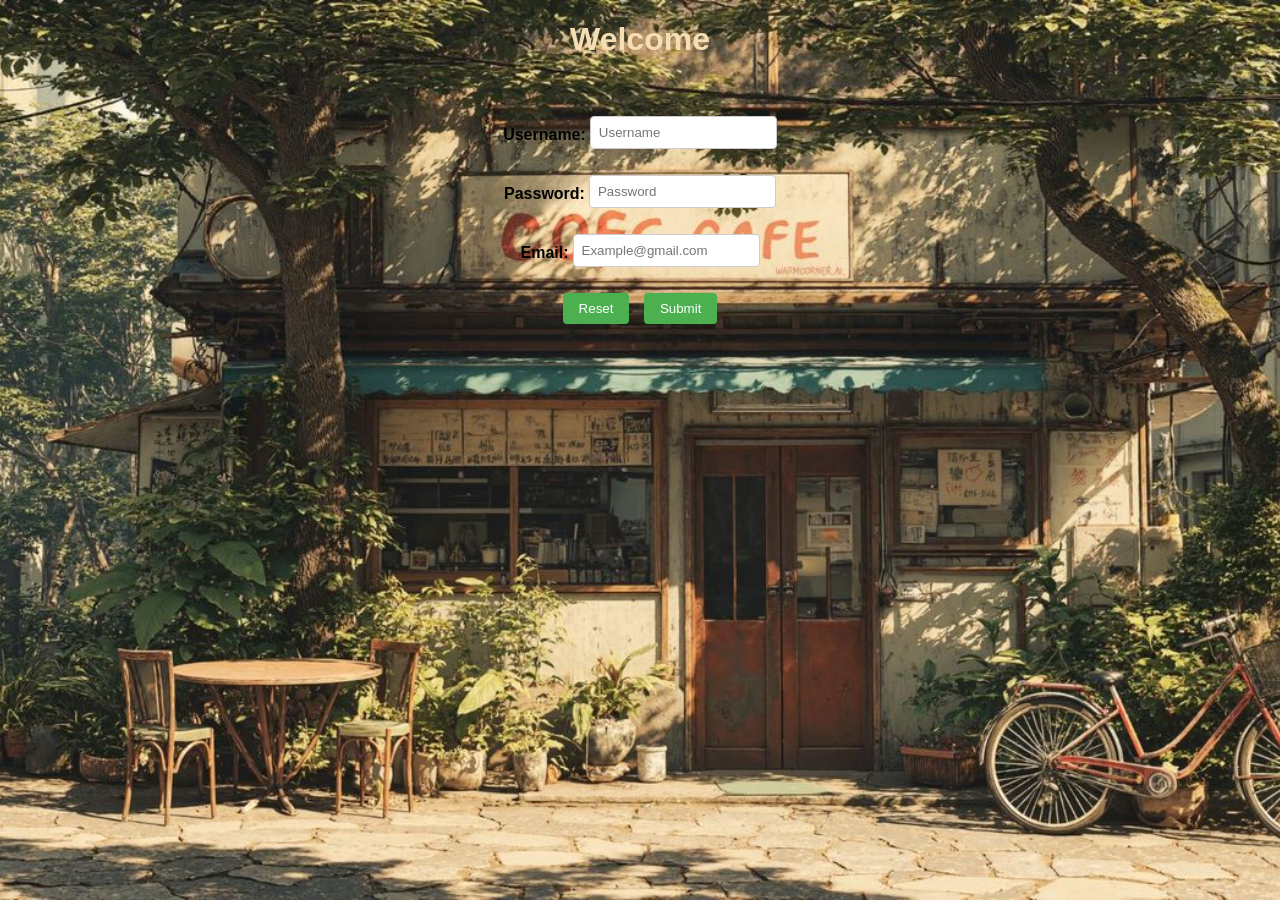
==== Marie's Sari Sari Store/index.html @ 1f35bba8 "Add files via upload" ====
<!DOCTYPE html>
<html lang="en">
<head>
    <meta charset="UTF-8">
    <meta name="viewport" content="width=device-width, initial-scale=1.0">
    <title>My Website</title>
    <link rel="stylesheet" href="style.css">
</head>
<body>
    <h1 id="myH1">Welcome</h1><br><br>

    <form action="action_page.php" method="post">
  <div class="form-row">
    <label for="myText">Username:</label>
    <input id="myText" type="text" name="uname" placeholder="Username" required>
  </div>

  <div class="form-row">
    <label for="password">Password:</label>
    <input id="password" type="password" name="pass" maxlength="12" placeholder="Password" required>
  </div>

  <div class="form-row">
    <label for="email">Email:</label>
    <input id="email" type="email" name="email" placeholder="Example@gmail.com" required>
  </div>

    <input type="reset" value="Reset">
    <input type="submit" value="Submit">
</form>

    <script src="index.js"></script>
</body>
</html>
---- Marie's Sari Sari Store/style.css ----
/* Basic styles for the website */
body {
    font-family: Arial, sans-serif;
    margin: 20px;
    padding: 0;
    text-align: center; /* center all inline text by default */
    /* background image added as requested */
    background-image: url('img/background.jpg');
    background-size: cover;
    background-repeat: no-repeat;
    background-attachment: fixed;
    background-position: center;
    /* fallback color */
    background-color: #f0f0f0;
}

/* ensure form controls are centered as blocks */
label,
input {
    /* remove the old “center everything” rule so flex can pack label+input tightly */
    display: inline-block;
    margin: 0;
    text-align: left;
}

h1 {
    color: wheat;
}

label {
    display: block;
    margin-bottom: 5px;
    font-weight : bold;
}

input {
    padding: 8px;
    margin-bottom: 10px;
    border: 1px solid #ccc;
    border-radius: 4px;
}

button {
    padding: 8px 16px;
    background-color: #4CAF50;
    color: white;
    border: none;
    border-radius: 4px;
    cursor: pointer;
}

button:hover {
    background-color: #45a049;
}

/* keep form rows tight */
.form-row {
  display: flex;
  align-items: center;
  gap: 0.25rem;
  justify-content: center; /* keep the group centered as a block */
  margin-bottom: 1rem;
}

/* style submit/reset like the green button */
input[type="submit"],
input[type="reset"],
button {
    display: inline-block;
    padding: 8px 16px;
    background-color: #4CAF50;
    color: white;
    border: none;
    border-radius: 4px;
    cursor: pointer;
    margin: 0 5px;
}

input[type="submit"]:hover,
input[type="reset"]:hover,
button:hover {
    background-color: #45a049;
}
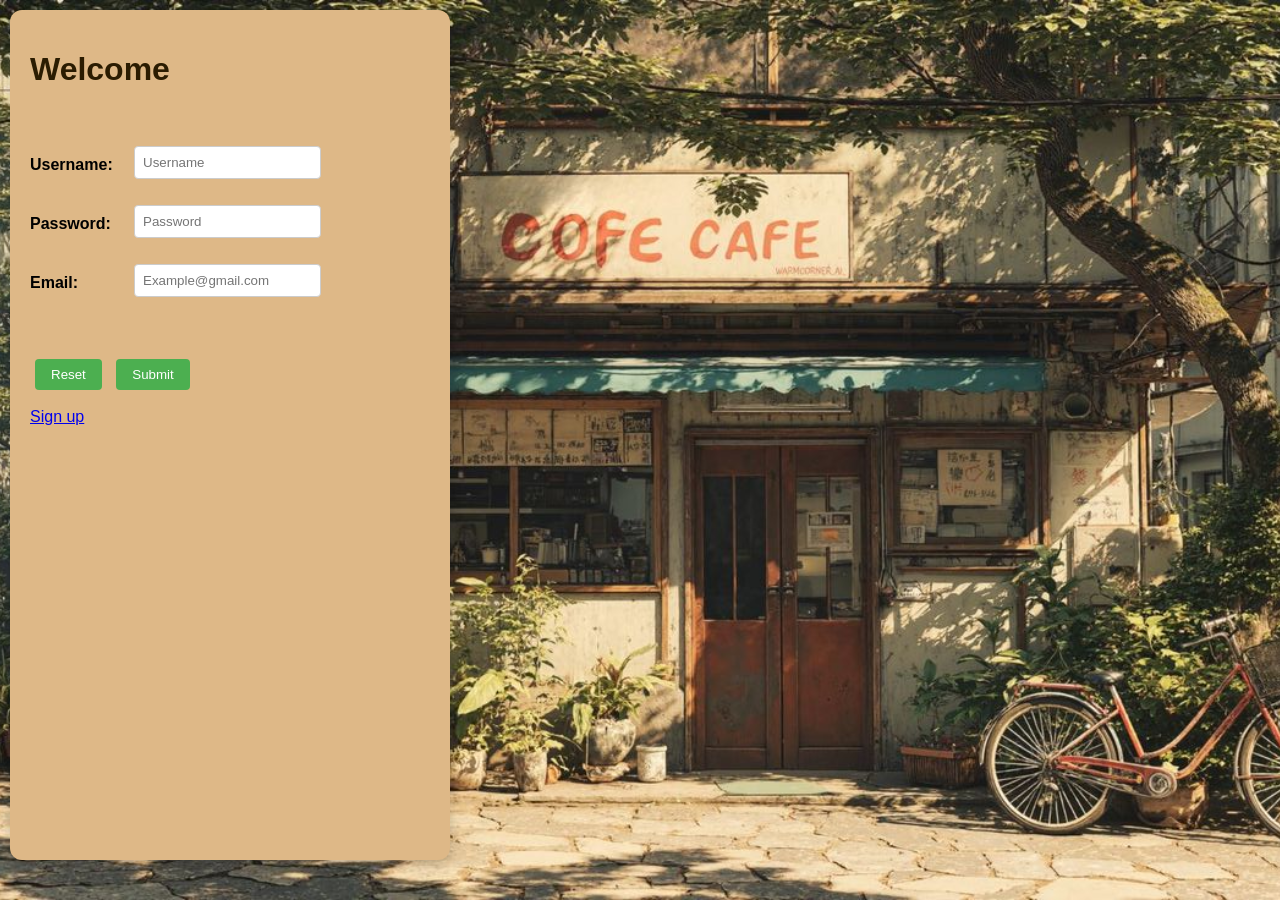
==== commit 5873a6e9: "Add files via upload" ====
--- a/Marie's Sari Sari Store/index.html
+++ b/Marie's Sari Sari Store/index.html
@@ -3,31 +3,42 @@
 <head>
     <meta charset="UTF-8">
     <meta name="viewport" content="width=device-width, initial-scale=1.0">
-    <title>My Website</title>
+    <title>StockSmart</title>
     <link rel="stylesheet" href="style.css">
 </head>
 <body>
-    <h1 id="myH1">Welcome</h1><br><br>
 
-    <form action="action_page.php" method="post">
-  <div class="form-row">
-    <label for="myText">Username:</label>
-    <input id="myText" type="text" name="uname" placeholder="Username" required>
-  </div>
+    <div class="rectangle-shape">
+        <h1 id="myH1">Welcome</h1>
+        <form id="myForm" action="action_page.php" method="GET">
 
-  <div class="form-row">
-    <label for="password">Password:</label>
-    <input id="password" type="password" name="pass" maxlength="12" placeholder="Password" required>
-  </div>
+            <br><br>
+            <div class="form-row">
+                <label for="myText">Username:</label>
+                <input id="myText" type="text" name="uname" placeholder="Username" required>
+            </div>
 
-  <div class="form-row">
-    <label for="email">Email:</label>
-    <input id="email" type="email" name="email" placeholder="Example@gmail.com" required>
-  </div>
+            <div class="form-row">
+                <label for="password">Password:</label>
+                <input id="password" type="password" name="pass" maxlength="12" placeholder="Password" required>
+            </div>
 
-    <input type="reset" value="Reset">
-    <input type="submit" value="Submit">
-</form>
+            <div class="form-row">
+                <label for="email">Email:</label>
+                <input id="email" type="email" name="email" placeholder="Example@gmail.com" required>
+            </div>
+
+            <br><br>
+
+            <button type="reset">Reset</button>
+            <button id="mySubmit" type="submit">Submit</button>
+        </form>
+
+        <br>
+        <a href="Sign up.html">Sign up</a>
+    </div>
+
+    <div id="greeting" style="display: none; text-align: center; font-size: 2em; margin-top: 50px;"></div>
 
     <script src="index.js"></script>
 </body>
--- a/Marie's Sari Sari Store/style.css
+++ b/Marie's Sari Sari Store/style.css
@@ -3,7 +3,7 @@
     font-family: Arial, sans-serif;
     margin: 20px;
     padding: 0;
-    text-align: center; /* center all inline text by default */
+    text-align: left; /* keep page content left-aligned */
     /* background image added as requested */
     background-image: url('img/background.jpg');
     background-size: cover;
@@ -24,13 +24,14 @@
 }
 
 h1 {
-    color: wheat;
+    color: rgb(43, 28, 1);
 }
 
 label {
     display: block;
     margin-bottom: 5px;
     font-weight : bold;
+    min-width: 100px; /* fixed width for labels to align inputs */
 }
 
 input {
@@ -53,12 +54,12 @@
     background-color: #45a049;
 }
 
-/* keep form rows tight */
+/* keep form rows tight and aligned */
 .form-row {
   display: flex;
   align-items: center;
   gap: 0.25rem;
-  justify-content: center; /* keep the group centered as a block */
+  justify-content: flex-start; /* align label+input to left */
   margin-bottom: 1rem;
 }
 
@@ -82,3 +83,27 @@
     background-color: #45a049;
 }
 
+#greeting {
+    font-family: sans-serif;
+    color: wheat;
+    font-weight: 900;
+    position: absolute;
+    top: 40%;
+    left: 50%;
+    transform: translate(-50%, -50%);
+    opacity: 0;
+    transition: opacity 1s ease-in-out;
+    font-size: 2em;
+}
+
+.rectangle-shape {
+  position: absolute;
+  top: 10px;
+  left: 10px;
+  width: 400px;
+  height: 90%; /* let it grow with content */
+  padding: 20px;
+  background-color: burlywood;
+  border-radius: 12px;
+  box-shadow: 0 4px 12px rgba(0,0,0,0.2);
+}
